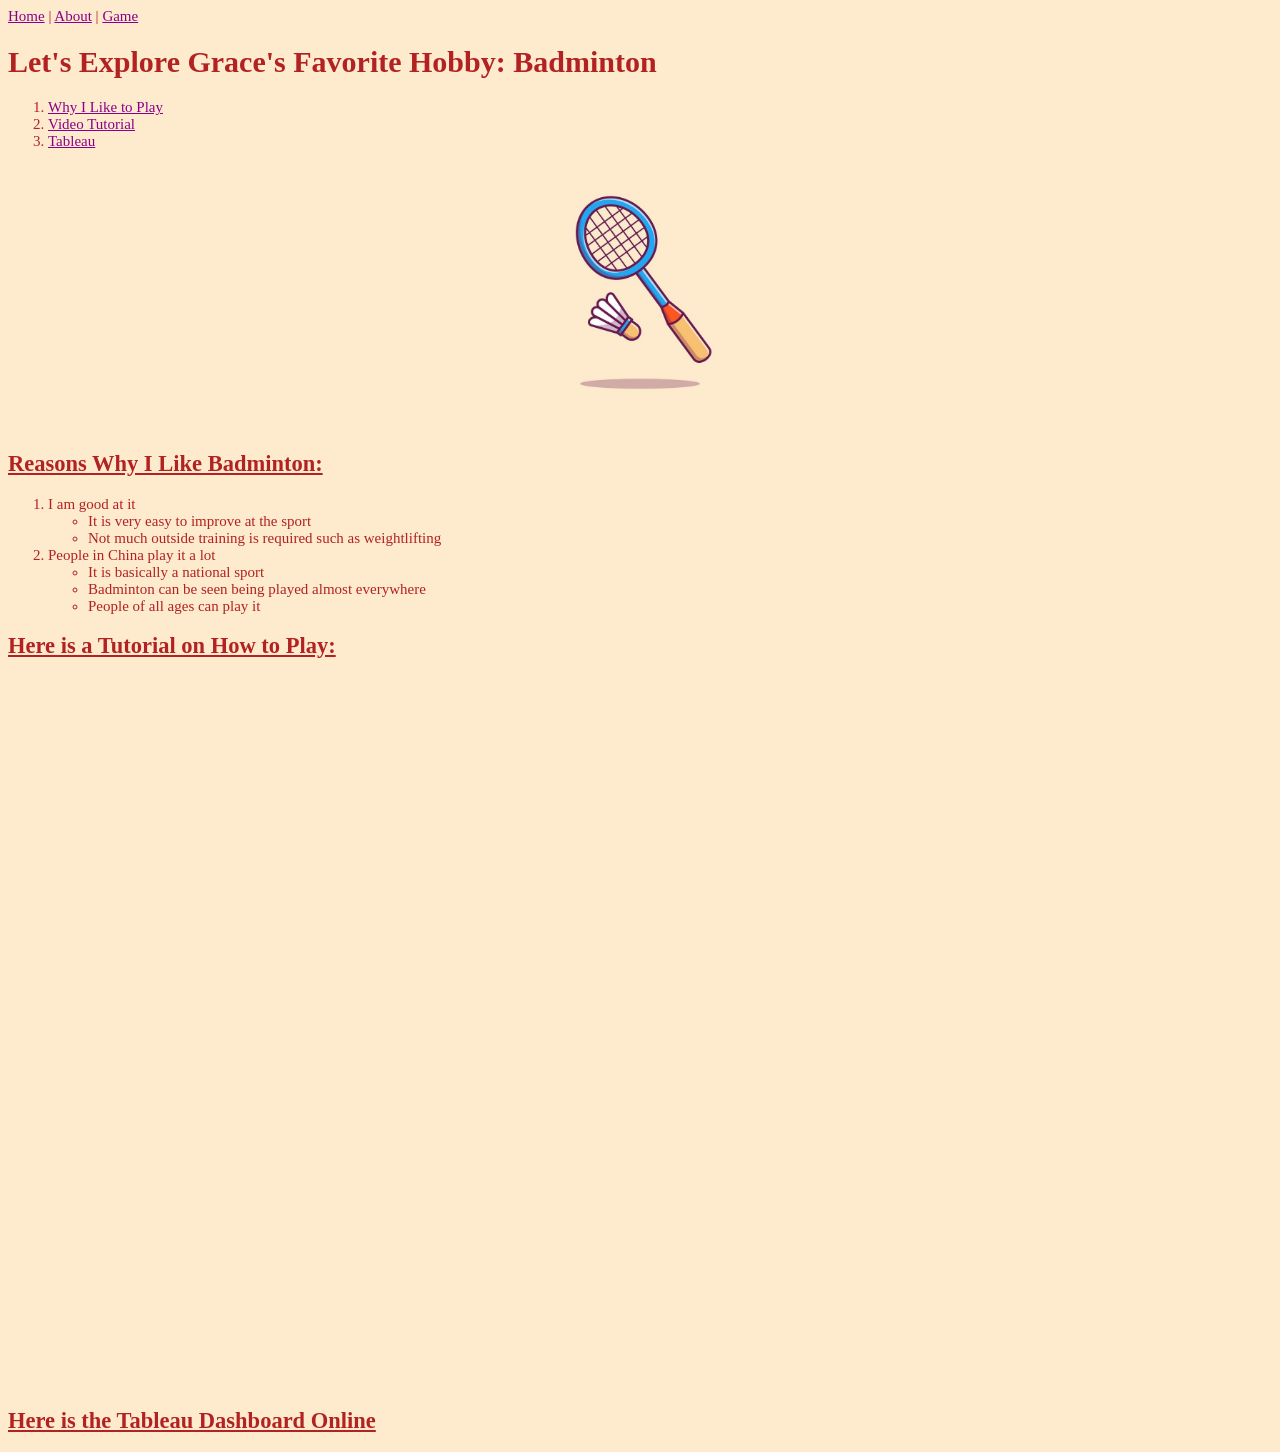
==== other html/about.html @ fd04c764 "Add files via upload" ====
<!DOCTYPE html>
<html lang="en">
<head>
    <meta charset="UTF-8">
    <meta name="viewport" content="width=device-width, initial-scale=1.0">
    <title>About</title>
    <link href="../css/aboutstyle.css" rel="stylesheet" />
</head>
<body>
    <a href="../index.html">Home</a>  |  
    <a href="#!">About</a>  | 
    <a href="#!">Game</a>
    <h1>
        Let's Explore Grace's Favorite Hobby: Badminton 
    </h1>
    <ol>
        <li>
            <a href="#reason">Why I Like to Play</a>
        </li>
        <li>
            <a href="#tutorial">
                Video Tutorial
            </a>
        </li>
        <li>
            <a href="#tab">
                Tableau
            </a>
        </li>

    </ol>
        <img class="cenimg" width = 250px src="../assets/badminton.jpg" alt: badminton racket>
        <br>
        <h2 id="reason">
            Reasons Why I Like Badminton:
        </h2>
        <ol>
            <li>
                I am good at it
                <ul>
                    <li>
                        It is very easy to improve at the sport
                    </li>
                    <li>
                        Not much outside training is required such as weightlifting
                    </li>
                </ul>
            </li>
            <li>
                People in China play it a lot
                <ul>
                    <li>
                        It is basically a national sport   
                    </li>
                    <li>
                        Badminton can be seen being played almost everywhere
                    </li>
                    <li>
                        People of all ages can play it
                    </li>
                </ul>
            </li>
        </ol>
    <h2 id="tutorial">
        Here is a Tutorial on How to Play:
    </h2>
    <div class="video-container">
        <iframe 
            src="https://youtu.be/tAS7rOKtpgQ?si=2MDI1gwCskFRg3xU"
            title="YouTube video player"
            allowfullscreen>
        </iframe>
    </div> 

    <h2 id="tab">
        Here is the Tableau Dashboard Online
    </h2>
    <div class='tableauPlaceholder' id='viz1776242191198' style='position: relative'><noscript><a href='#'><img alt='Q1 ' src='https:&#47;&#47;public.tableau.com&#47;static&#47;images&#47;Bo&#47;Book1_17762421332030&#47;Q1&#47;1_rss.png' style='border: none' /></a></noscript><object class='tableauViz'  style='display:none;'><param name='host_url' value='https%3A%2F%2Fpublic.tableau.com%2F' /> <param name='embed_code_version' value='3' /> <param name='site_root' value='' /><param name='name' value='Book1_17762421332030&#47;Q1' /><param name='tabs' value='no' /><param name='toolbar' value='yes' /><param name='static_image' value='https:&#47;&#47;public.tableau.com&#47;static&#47;images&#47;Bo&#47;Book1_17762421332030&#47;Q1&#47;1.png' /> <param name='animate_transition' value='yes' /><param name='display_static_image' value='yes' /><param name='display_spinner' value='yes' /><param name='display_overlay' value='yes' /><param name='display_count' value='yes' /><param name='language' value='en-US' /><param name='filter' value='publish=yes' /></object></div>                <script type='text/javascript'>                    var divElement = document.getElementById('viz1776242191198');                    var vizElement = divElement.getElementsByTagName('object')[0];                    vizElement.style.width='100%';vizElement.style.height=(divElement.offsetWidth*0.75)+'px';                    var scriptElement = document.createElement('script');                    scriptElement.src = 'https://public.tableau.com/javascripts/api/viz_v1.js';                    vizElement.parentNode.insertBefore(scriptElement, vizElement);                </script>

</body>
</html>
---- css/aboutstyle.css ----
body{
    font-family: Georgia, 'Times New Roman', Times, serif;
    font-size: 15px;
    color: firebrick;
    background-color: #feebcd;
}

a{
    color: darkmagenta;
}

a:hover{
    font-weight: bold;
    font-size: 18px;
}

h2{
    text-decoration: underline;
}

.cenimg{
    display: block;
    margin: 0 auto;
}

.video-container {
  position: relative;
  width: 100%;
  padding-bottom: 56.25%; /* 16:9 aspect ratio */
}

.video-container iframe {
  position: absolute;
  top: 0;
  left: 0;
  width: 50%;
  height: 50%;
  border: 0;
}
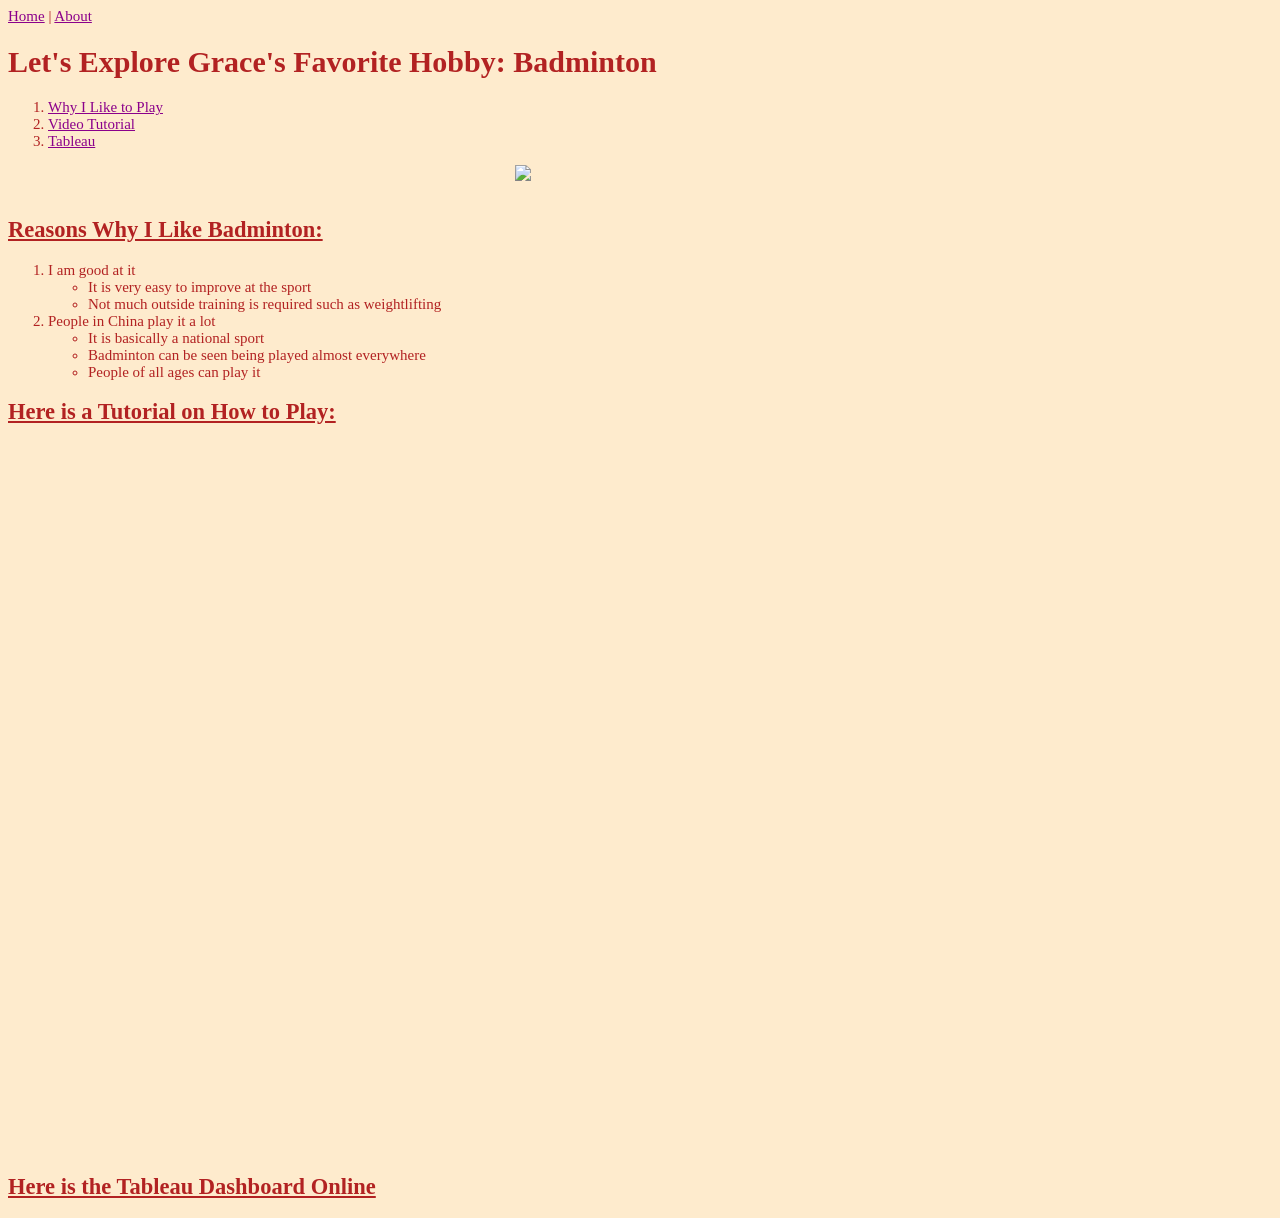
==== commit 9f0c1408: "Add files via upload" ====
--- a/other html/about.html
+++ b/other html/about.html
@@ -8,8 +8,7 @@
 </head>
 <body>
     <a href="../index.html">Home</a>  |  
-    <a href="#!">About</a>  | 
-    <a href="#!">Game</a>
+    <a href="#!">About</a>
     <h1>
         Let's Explore Grace's Favorite Hobby: Badminton 
     </h1>
@@ -29,7 +28,7 @@
         </li>
 
     </ol>
-        <img class="cenimg" width = 250px src="../assets/badminton.jpg" alt: badminton racket>
+        <img class="cenimg" width = 250px src="assets/badminton.jpg" alt: badminton racket>
         <br>
         <h2 id="reason">
             Reasons Why I Like Badminton:
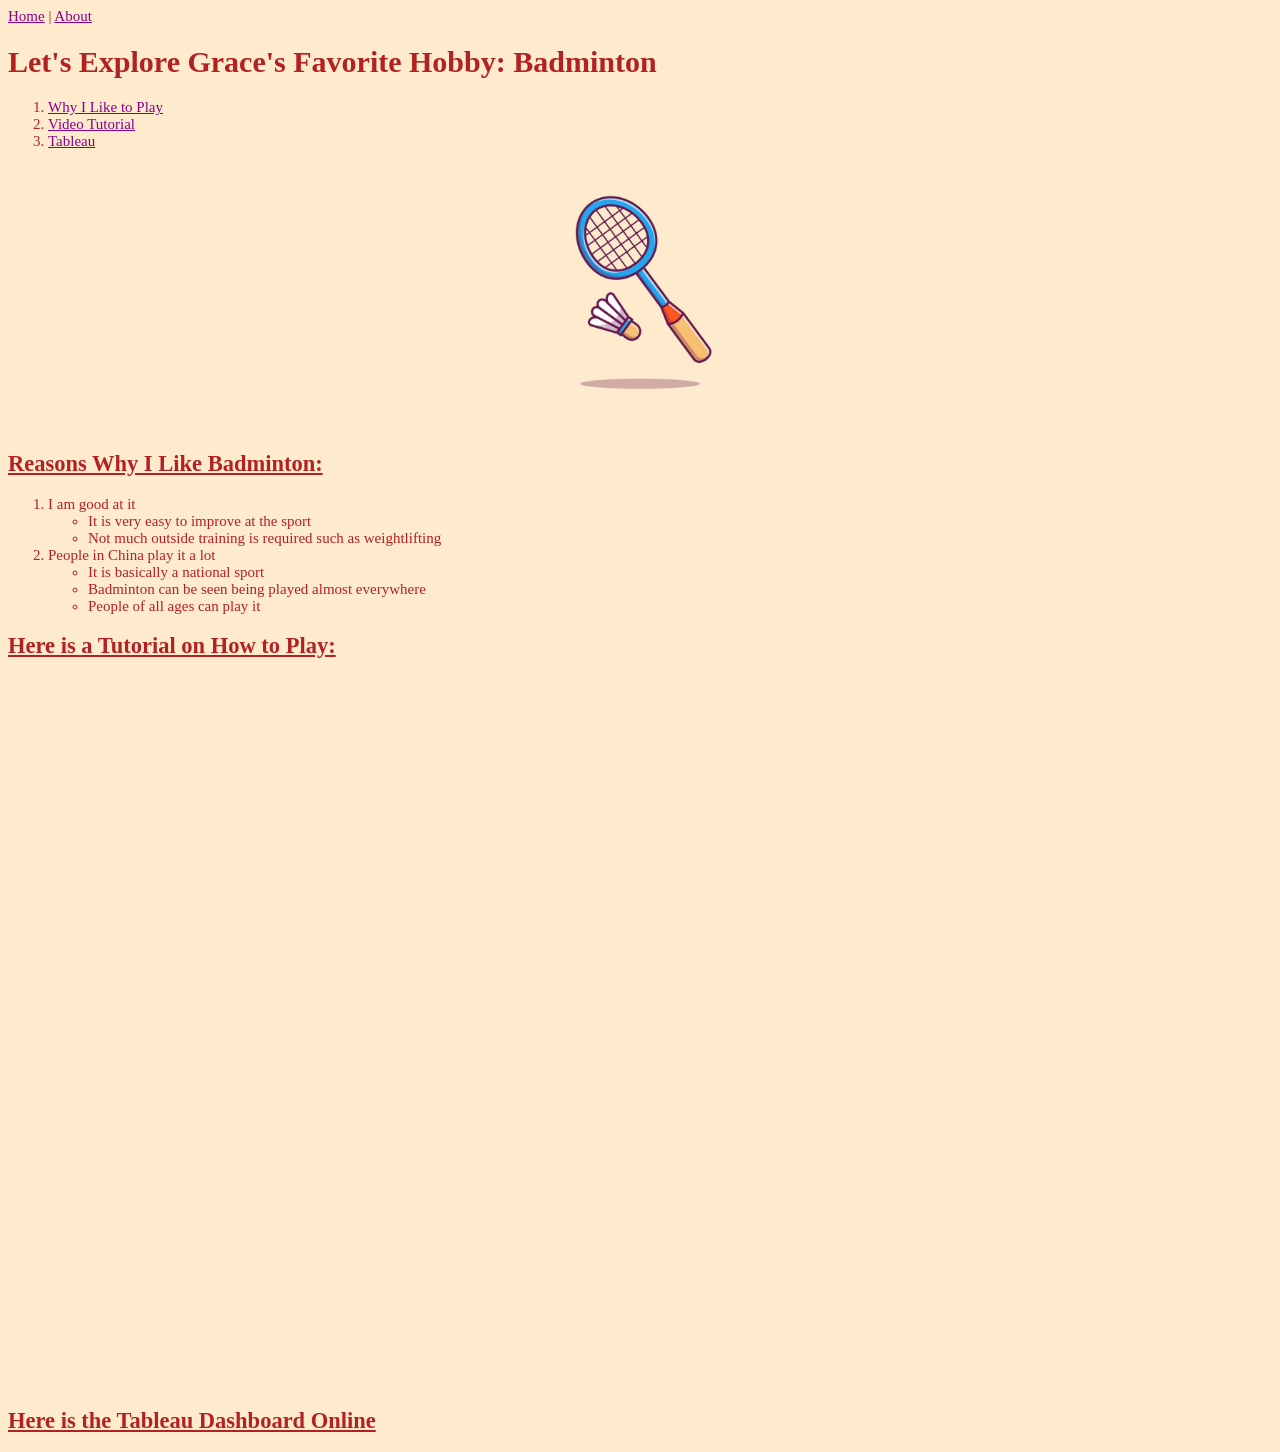
==== commit 40aedd84: "Update about.html update image location" ====
--- a/other html/about.html
+++ b/other html/about.html
@@ -28,7 +28,7 @@
         </li>
 
     </ol>
-        <img class="cenimg" width = 250px src="assets/badminton.jpg" alt: badminton racket>
+        <img class="cenimg" width = 250px src="../assets/badminton.jpg" alt: badminton racket>
         <br>
         <h2 id="reason">
             Reasons Why I Like Badminton:
@@ -77,4 +77,4 @@
     <div class='tableauPlaceholder' id='viz1776242191198' style='position: relative'><noscript><a href='#'><img alt='Q1 ' src='https:&#47;&#47;public.tableau.com&#47;static&#47;images&#47;Bo&#47;Book1_17762421332030&#47;Q1&#47;1_rss.png' style='border: none' /></a></noscript><object class='tableauViz'  style='display:none;'><param name='host_url' value='https%3A%2F%2Fpublic.tableau.com%2F' /> <param name='embed_code_version' value='3' /> <param name='site_root' value='' /><param name='name' value='Book1_17762421332030&#47;Q1' /><param name='tabs' value='no' /><param name='toolbar' value='yes' /><param name='static_image' value='https:&#47;&#47;public.tableau.com&#47;static&#47;images&#47;Bo&#47;Book1_17762421332030&#47;Q1&#47;1.png' /> <param name='animate_transition' value='yes' /><param name='display_static_image' value='yes' /><param name='display_spinner' value='yes' /><param name='display_overlay' value='yes' /><param name='display_count' value='yes' /><param name='language' value='en-US' /><param name='filter' value='publish=yes' /></object></div>                <script type='text/javascript'>                    var divElement = document.getElementById('viz1776242191198');                    var vizElement = divElement.getElementsByTagName('object')[0];                    vizElement.style.width='100%';vizElement.style.height=(divElement.offsetWidth*0.75)+'px';                    var scriptElement = document.createElement('script');                    scriptElement.src = 'https://public.tableau.com/javascripts/api/viz_v1.js';                    vizElement.parentNode.insertBefore(scriptElement, vizElement);                </script>
 
 </body>
-</html>+</html>
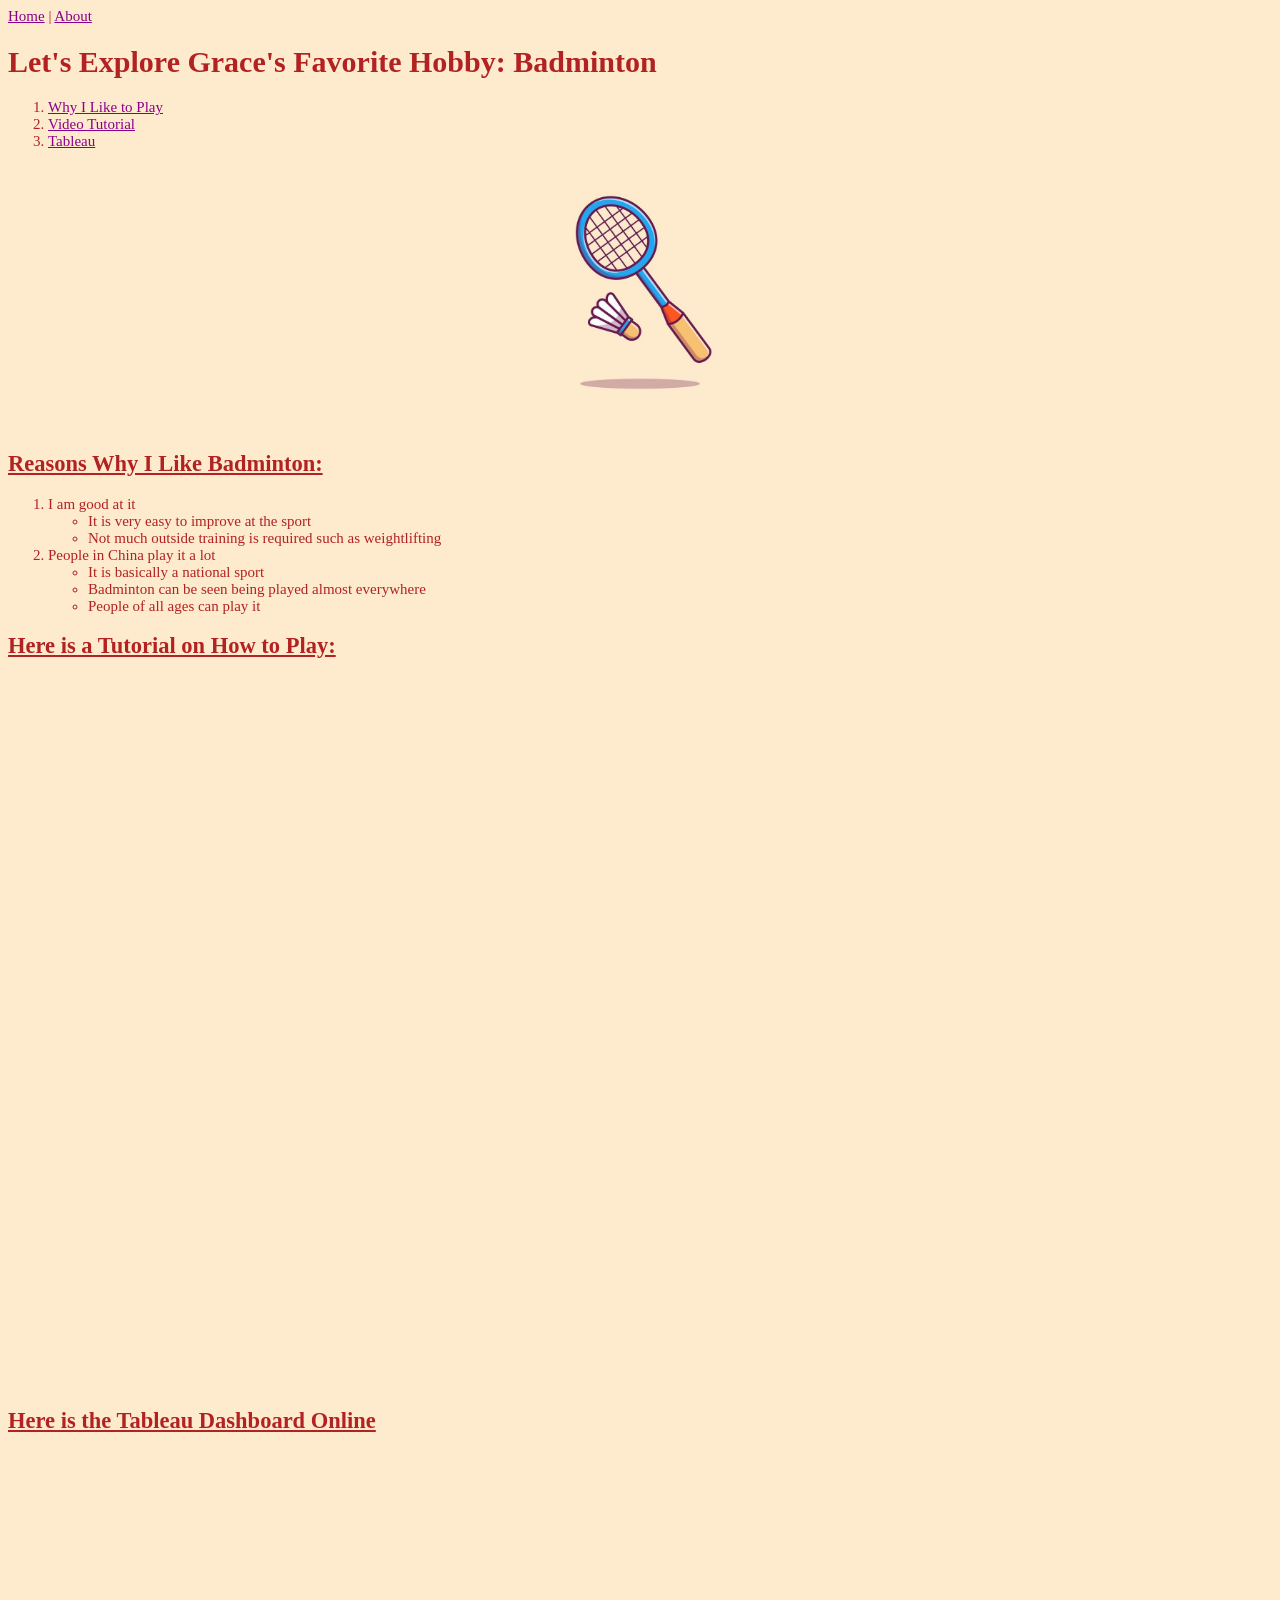
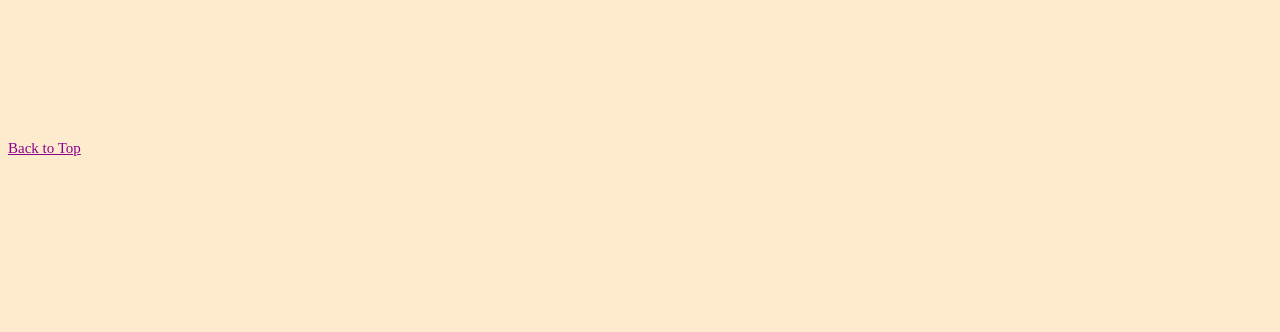
==== commit d2913dd4: "Update about.html add the to top link" ====
--- a/other html/about.html
+++ b/other html/about.html
@@ -9,7 +9,7 @@
 <body>
     <a href="../index.html">Home</a>  |  
     <a href="#!">About</a>
-    <h1>
+    <h1 id="top">
         Let's Explore Grace's Favorite Hobby: Badminton 
     </h1>
     <ol>
@@ -65,9 +65,8 @@
     </h2>
     <div class="video-container">
         <iframe 
-            src="https://youtu.be/tAS7rOKtpgQ?si=2MDI1gwCskFRg3xU"
-            title="YouTube video player"
-            allowfullscreen>
+            width="560" height="315" src="https://www.youtube.com/embed/tAS7rOKtpgQ?si=JHpXaU34KHFu5Gom" title="YouTube video player" frameborder="0" allow="accelerometer; autoplay; clipboard-write; encrypted-media; gyroscope; picture-in-picture; web-share" referrerpolicy="strict-origin-when-cross-origin" allowfullscreen>
+            
         </iframe>
     </div> 
 
@@ -75,6 +74,20 @@
         Here is the Tableau Dashboard Online
     </h2>
     <div class='tableauPlaceholder' id='viz1776242191198' style='position: relative'><noscript><a href='#'><img alt='Q1 ' src='https:&#47;&#47;public.tableau.com&#47;static&#47;images&#47;Bo&#47;Book1_17762421332030&#47;Q1&#47;1_rss.png' style='border: none' /></a></noscript><object class='tableauViz'  style='display:none;'><param name='host_url' value='https%3A%2F%2Fpublic.tableau.com%2F' /> <param name='embed_code_version' value='3' /> <param name='site_root' value='' /><param name='name' value='Book1_17762421332030&#47;Q1' /><param name='tabs' value='no' /><param name='toolbar' value='yes' /><param name='static_image' value='https:&#47;&#47;public.tableau.com&#47;static&#47;images&#47;Bo&#47;Book1_17762421332030&#47;Q1&#47;1.png' /> <param name='animate_transition' value='yes' /><param name='display_static_image' value='yes' /><param name='display_spinner' value='yes' /><param name='display_overlay' value='yes' /><param name='display_count' value='yes' /><param name='language' value='en-US' /><param name='filter' value='publish=yes' /></object></div>                <script type='text/javascript'>                    var divElement = document.getElementById('viz1776242191198');                    var vizElement = divElement.getElementsByTagName('object')[0];                    vizElement.style.width='100%';vizElement.style.height=(divElement.offsetWidth*0.75)+'px';                    var scriptElement = document.createElement('script');                    scriptElement.src = 'https://public.tableau.com/javascripts/api/viz_v1.js';                    vizElement.parentNode.insertBefore(scriptElement, vizElement);                </script>
-
+        <p>&nbsp;</p>
+        <p>&nbsp;</p>
+        <p>&nbsp;</p>
+        <p>&nbsp;</p>
+        <p>&nbsp;</p>
+        <p>&nbsp;</p>
+        <p>&nbsp;</p>
+        <p>&nbsp;</p>
+        <p>&nbsp;</p>
+        <a href="#top">Back to Top</a>
+        <p>&nbsp;</p>
+        <p>&nbsp;</p>
+        <p>&nbsp;</p>
+        <p>&nbsp;</p>
+        <p>&nbsp;</p>
 </body>
 </html>
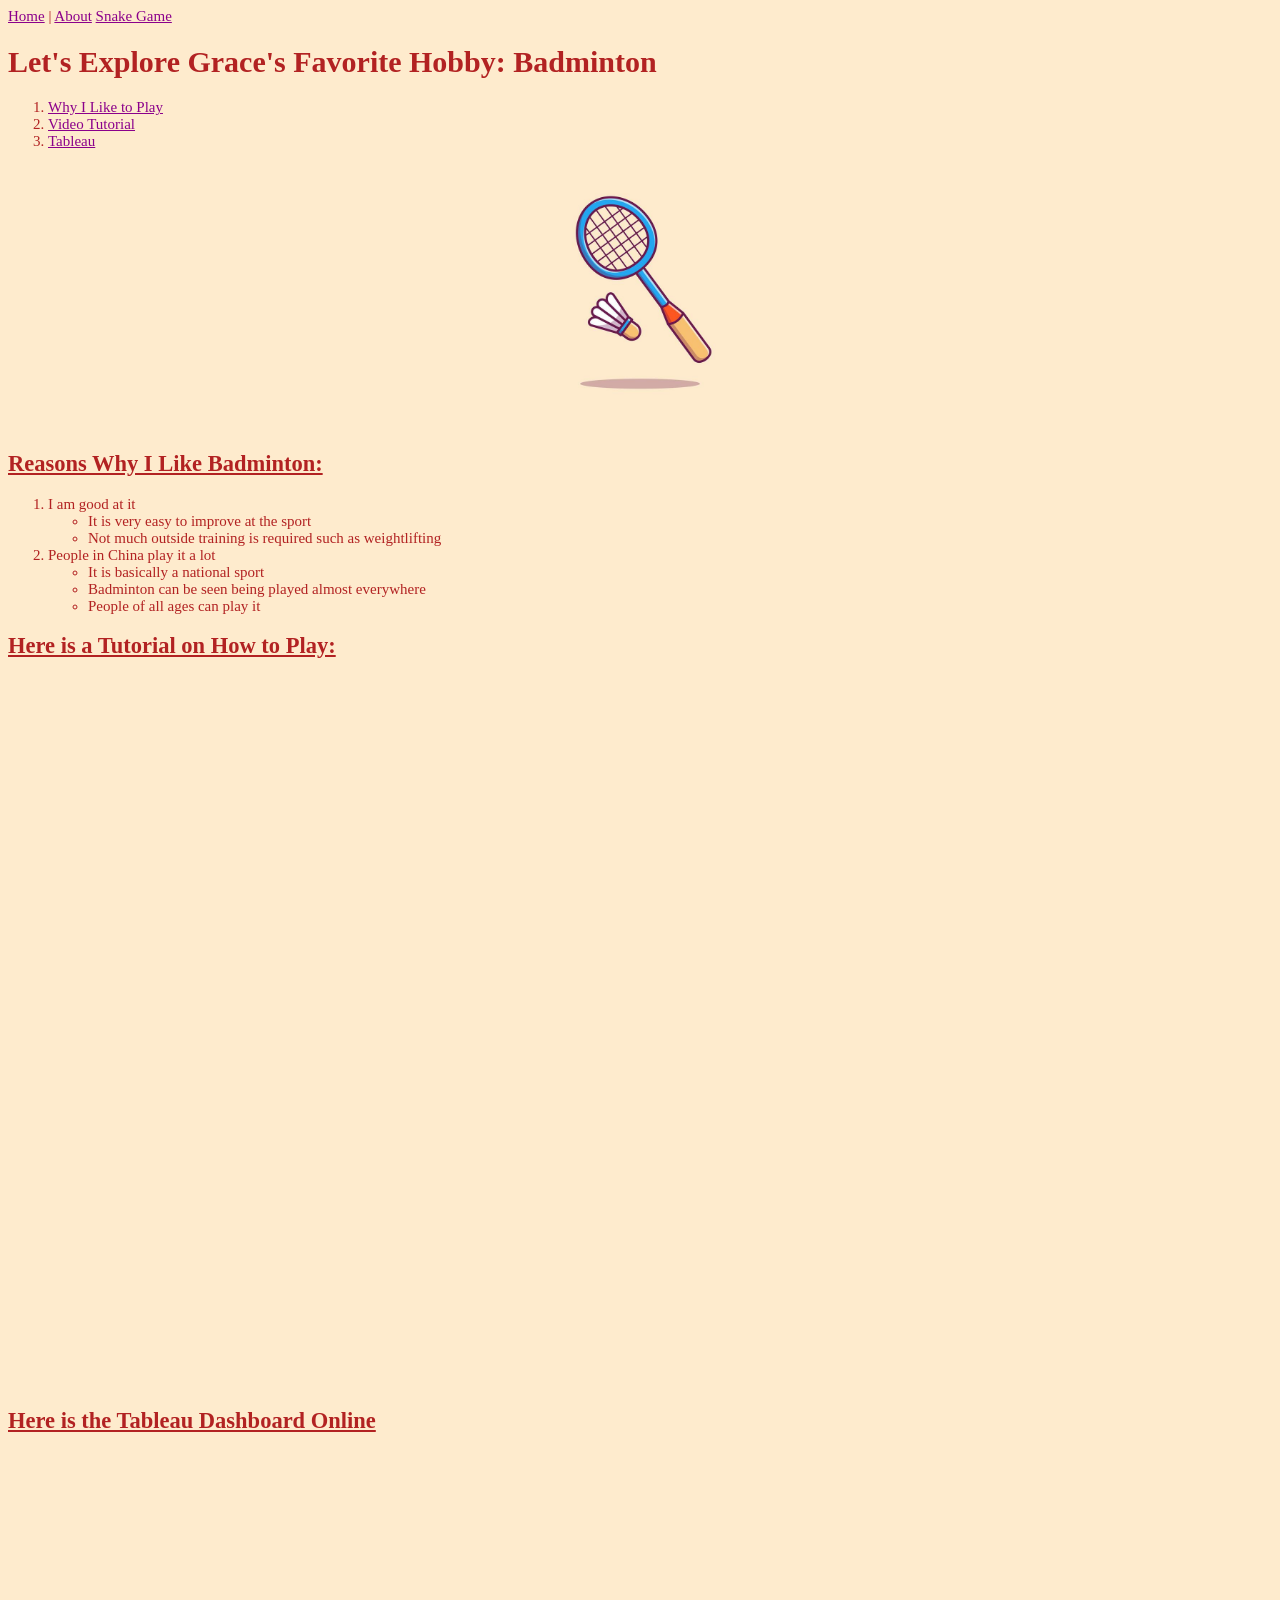
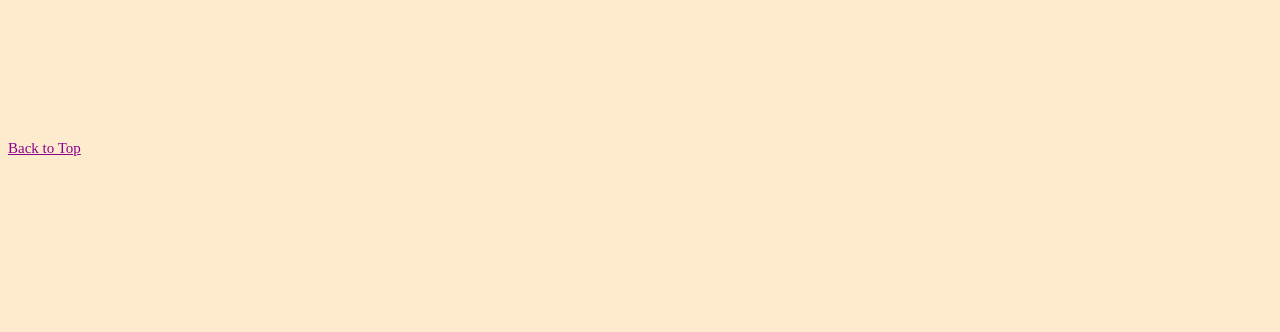
==== commit b8519d74: "Update about.html add snake game" ====
--- a/other html/about.html
+++ b/other html/about.html
@@ -9,6 +9,7 @@
 <body>
     <a href="../index.html">Home</a>  |  
     <a href="#!">About</a>
+    <a href="snake.html">Snake Game</a>
     <h1 id="top">
         Let's Explore Grace's Favorite Hobby: Badminton 
     </h1>
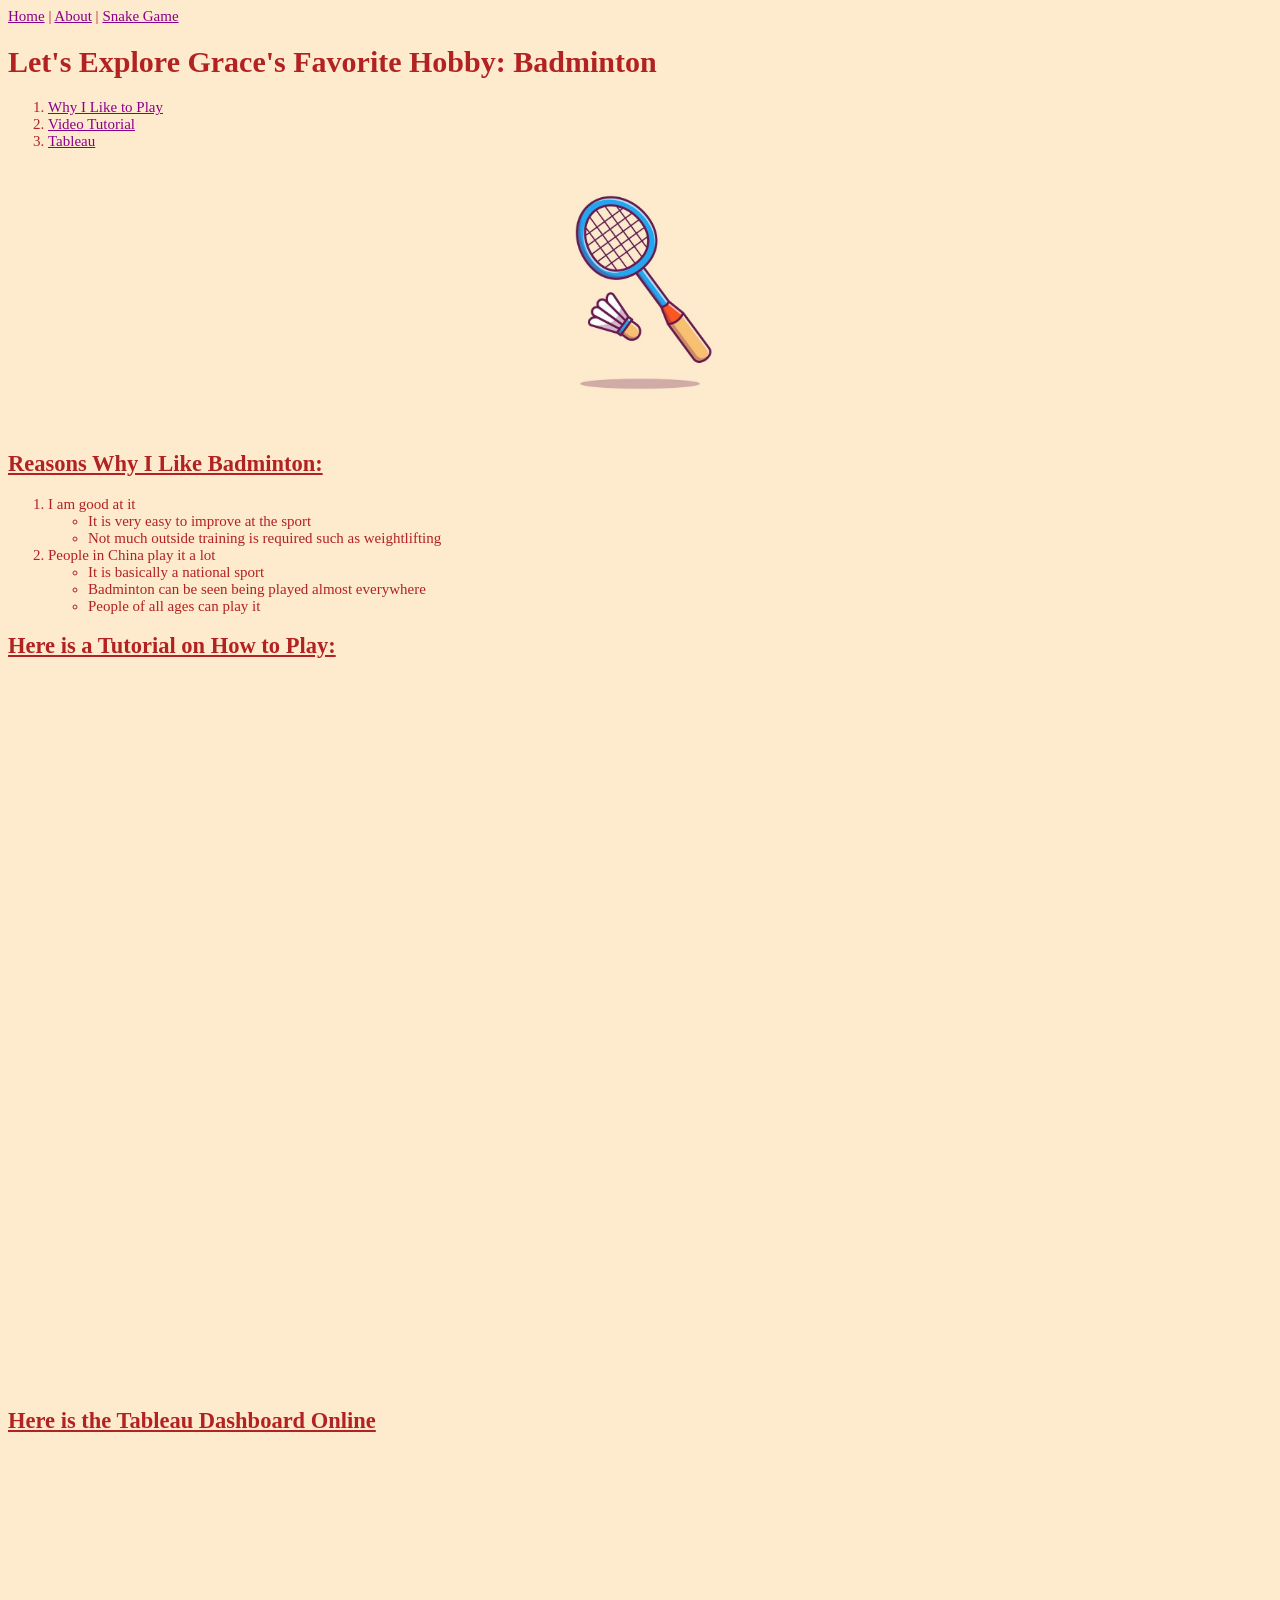
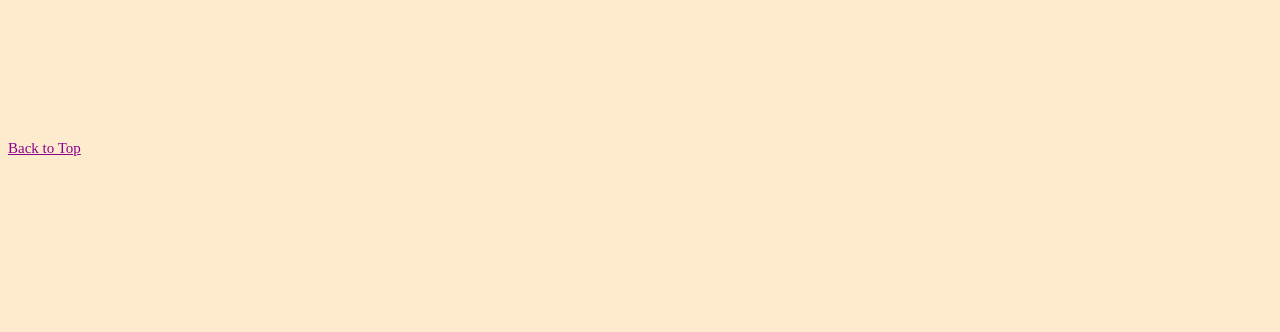
==== commit 2f658175: "Update about.html" ====
--- a/other html/about.html
+++ b/other html/about.html
@@ -8,7 +8,7 @@
 </head>
 <body>
     <a href="../index.html">Home</a>  |  
-    <a href="#!">About</a>
+    <a href="#!">About</a>  | 
     <a href="snake.html">Snake Game</a>
     <h1 id="top">
         Let's Explore Grace's Favorite Hobby: Badminton 
